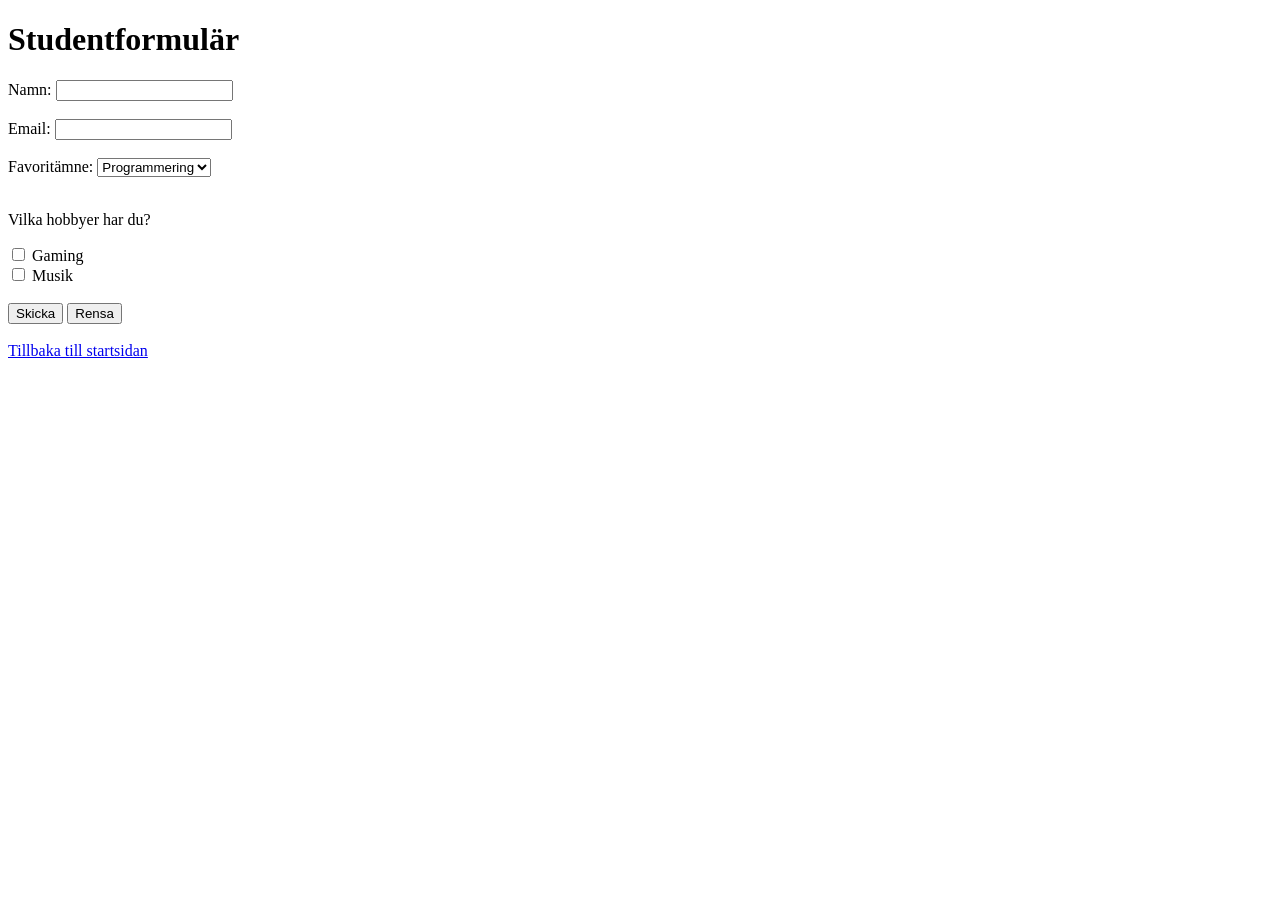
==== form.html @ f090a6fc "Commit" ====
<!DOCTYPE html>
<html lang="sv">
<head>
    <meta charset="UTF-8">
    <title>Studentformulär</title>
</head>
<body>

    <h1>Studentformulär</h1>

    <form>

        <label for="namn">Namn:</label>
        <input type="text" id="namn" name="namn">

        <br><br>

        <label for="email">Email:</label>
        <input type="email" id="email" name="email">

        <br><br>

        <label for="favoritämne">Favoritämne:</label>
        <select id="favoritämne" name="favoritämne">
            <option value="programmering">Programmering</option>
            <option value="matematik">Matematik</option>
            <option value="svenska">Svenska</option>
            <option value="engelska">Engelska</option>
            <option value="fysik">Fysik</option>
        </select>

        <br><br>

        <p>Vilka hobbyer har du?</p>

        <input type="checkbox" id="gaming" name="hobby" value="gaming">
        <label for="gaming">Gaming</label>

        <br>

        <input type="checkbox" id="musik" name="hobby" value="musik">
        <label for="musik">Musik</label>

        <br><br>
        
        <input type="submit" value="Skicka">
        <input type="reset" value="Rensa">

    </form>

    <br>

    <a href="index.html">Tillbaka till startsidan</a>

</body>
</html>
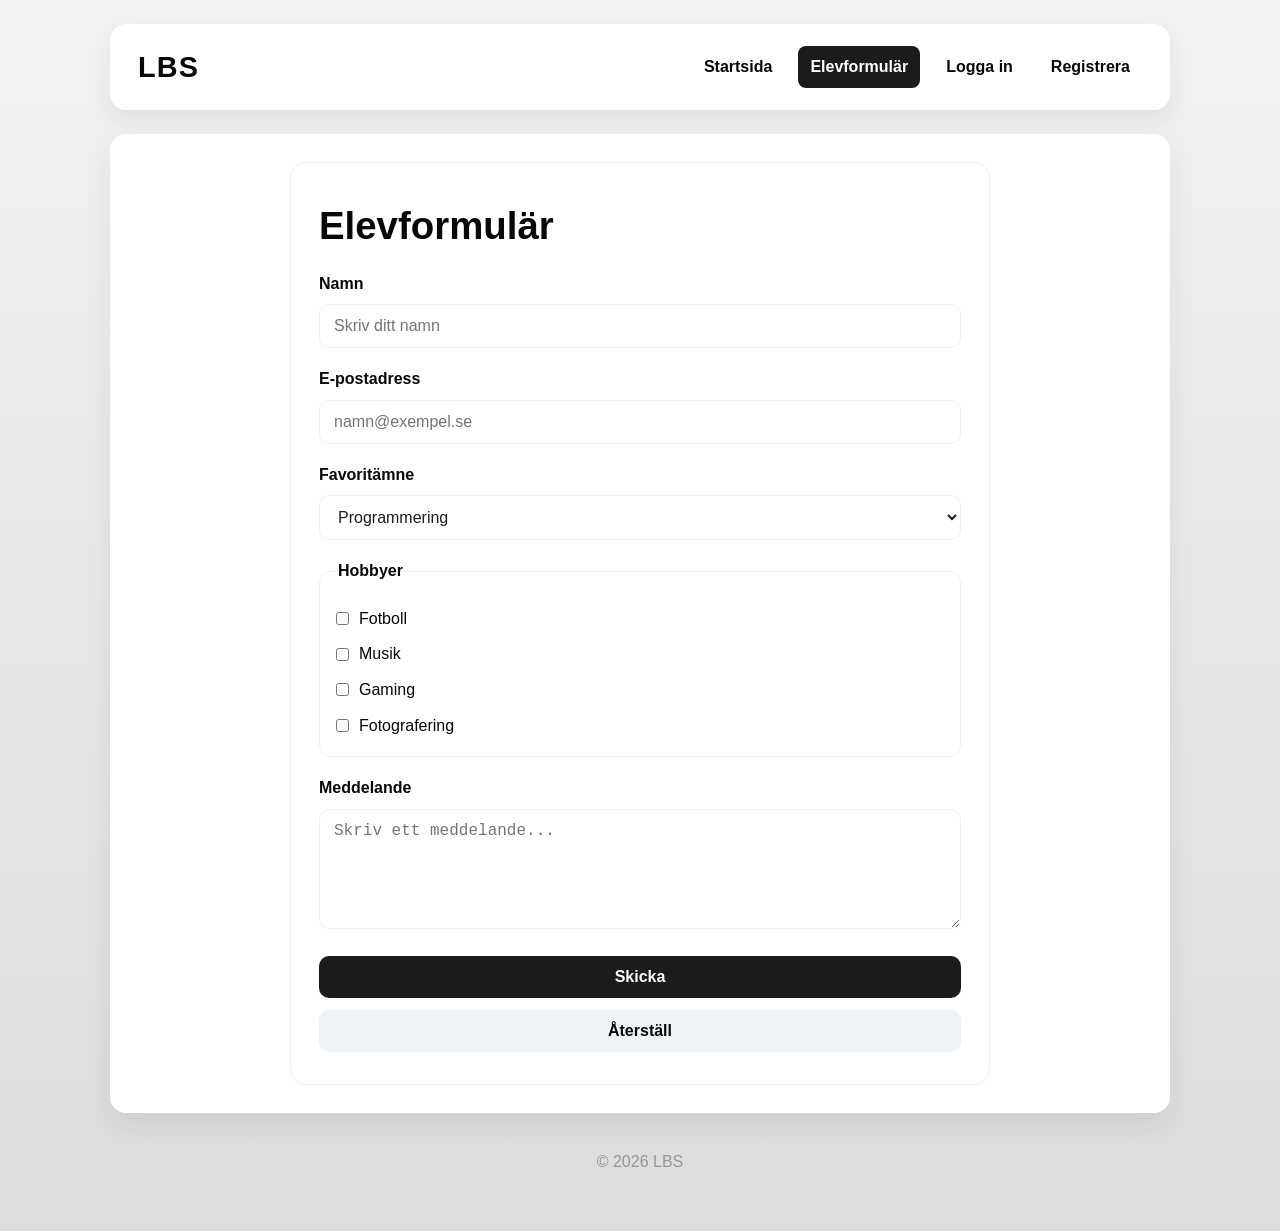
==== commit d3b6e0ac: "css" ====
--- a/form.html
+++ b/form.html
@@ -2,55 +2,71 @@
 <html lang="sv">
 <head>
     <meta charset="UTF-8">
-    <title>Studentformulär</title>
+    <meta name="viewport" content="width=device-width, initial-scale=1.0">
+    <title>Elevformulär | LBS</title>
+    <link rel="stylesheet" href="style.css">
 </head>
 <body>
+    <div class="container">
+        <header class="site-header">
+            <div class="brand">LBS</div>
+            <nav class="nav" aria-label="Huvudnavigation">
+                <a href="index.html">Startsida</a>
+                <a href="form.html" class="active">Elevformulär</a>
+                <a href="login.html">Logga in</a>
+                <a href="register.html">Registrera</a>
+            </nav>
+        </header>
 
-    <h1>Studentformulär</h1>
+        <main class="page">
+            <section class="form-card">
+                <h1>Elevformulär</h1>
+                <form>
+                    <div class="form-group">
+                        <label for="namn">Namn</label>
+                        <input type="text" id="namn" name="namn" placeholder="Skriv ditt namn">
+                    </div>
 
-    <form>
+                    <div class="form-group">
+                        <label for="email">E-postadress</label>
+                        <input type="email" id="email" name="email" placeholder="namn@exempel.se">
+                    </div>
 
-        <label for="namn">Namn:</label>
-        <input type="text" id="namn" name="namn">
+                    <div class="form-group">
+                        <label for="favoritamne">Favoritämne</label>
+                        <select id="favoritamne" name="favoritamne">
+                            <option value="programmering">Programmering</option>
+                            <option value="matematik">Matematik</option>
+                            <option value="svenska">Svenska</option>
+                            <option value="engelska">Engelska</option>
+                            <option value="kemi">Kemi</option>
+                        </select>
+                    </div>
 
-        <br><br>
+                    <fieldset class="hobby-group">
+                        <legend>Hobbyer</legend>
+                        <label><input type="checkbox" name="hobby" value="fotboll"> Fotboll</label>
+                        <label><input type="checkbox" name="hobby" value="musik"> Musik</label>
+                        <label><input type="checkbox" name="hobby" value="gaming"> Gaming</label>
+                        <label><input type="checkbox" name="hobby" value="fotografering"> Fotografering</label>
+                    </fieldset>
 
-        <label for="email">Email:</label>
-        <input type="email" id="email" name="email">
+                    <div class="form-group">
+                        <label for="meddelande">Meddelande</label>
+                        <textarea id="meddelande" name="meddelande" rows="5" placeholder="Skriv ett meddelande..."></textarea>
+                    </div>
 
-        <br><br>
+                    <div class="button-row">
+                        <input type="submit" value="Skicka" class="btn btn-primary">
+                        <input type="reset" value="Återställ" class="btn btn-secondary">
+                    </div>
+                </form>
+            </section>
+        </main>
 
-        <label for="favoritämne">Favoritämne:</label>
-        <select id="favoritämne" name="favoritämne">
-            <option value="programmering">Programmering</option>
-            <option value="matematik">Matematik</option>
-            <option value="svenska">Svenska</option>
-            <option value="engelska">Engelska</option>
-            <option value="fysik">Fysik</option>
-        </select>
-
-        <br><br>
-
-        <p>Vilka hobbyer har du?</p>
-
-        <input type="checkbox" id="gaming" name="hobby" value="gaming">
-        <label for="gaming">Gaming</label>
-
-        <br>
-
-        <input type="checkbox" id="musik" name="hobby" value="musik">
-        <label for="musik">Musik</label>
-
-        <br><br>
-        
-        <input type="submit" value="Skicka">
-        <input type="reset" value="Rensa">
-
-    </form>
-
-    <br>
-
-    <a href="index.html">Tillbaka till startsidan</a>
-
+        <footer class="site-footer">
+            <p>© 2026 LBS</p>
+        </footer>
+    </div>
 </body>
 </html>
--- a/style.css
+++ b/style.css
@@ -0,0 +1,321 @@
+:root {
+    --primary: #1c1c1c;
+    --primary-dark: #080808;
+    --accent: #676767;
+    --light: #f4f4f4;
+    --card: #ffffff;
+    --text: #1d1d1d;
+    --muted: #969696;
+    --border: #f1f1f1;
+}
+
+* {
+    box-sizing: border-box;
+}
+
+body {
+    margin: 0;
+    font-family: Arial, Helvetica, sans-serif;
+    background: linear-gradient(180deg, #f2f2f2 0%, #dcdcdc 100%);
+    color: var(--text);
+    line-height: 1.6;
+}
+
+img {
+    max-width: 100%;
+    display: block;
+}
+
+.container {
+    max-width: 1100px;
+    margin: 0 auto;
+    padding: 24px 20px 40px;
+}
+
+.site-header {
+    display: flex;
+    justify-content: space-between;
+    align-items: center;
+    gap: 20px;
+    background: var(--card);
+    padding: 20px 28px;
+    border-radius: 16px;
+    box-shadow: 0 10px 25px rgba(15, 34, 52, 0.08);
+    margin-bottom: 24px;
+}
+
+.brand {
+    font-size: 1.8rem;
+    font-weight: 700;
+    color: var(--primary-dark);
+    letter-spacing: 0.04em;
+}
+
+.nav {
+    display: flex;
+    flex-wrap: wrap;
+    gap: 14px;
+}
+
+.nav a {
+    text-decoration: none;
+    color: var(--primary-dark);
+    font-weight: 600;
+    padding: 8px 12px;
+    border-radius: 8px;
+    
+}
+
+.nav a:hover,
+.nav a.active {
+    background: var(--primary);
+    color: #fff;
+}
+
+.page {
+    background: var(--card);
+    border-radius: 16px;
+    box-shadow: 0 12px 28px rgba(16, 43, 72, 0.08);
+    padding: 28px;
+}
+
+.hero {
+    display: grid;
+    grid-template-columns: 1.2fr 1fr;
+    gap: 30px;
+    align-items: center;
+    padding-bottom: 18px;
+}
+
+.hero img {
+    width: 100%;
+    height: 360px;
+    object-fit: cover;
+    border-radius: 16px;
+}
+
+.eyebrow {
+    margin: 0 0 10px;
+    color: var(--primary);
+    text-transform: uppercase;
+    font-size: 0.75rem;
+    letter-spacing: 0.12em;
+    font-weight: 700;
+}
+
+h1, h2, h3 {
+    color: var(--primary-dark);
+    margin-top: 0;
+}
+
+h1 {
+    font-size: clamp(2rem, 3vw, 3rem);
+    margin-bottom: 14px;
+}
+
+h2 {
+    font-size: 1.6rem;
+    margin-bottom: 12px;
+}
+
+.section {
+    margin-top: 22px;
+}
+
+.content-grid {
+    display: grid;
+    grid-template-columns: 1.2fr 0.8fr;
+    gap: 26px;
+    margin-top: 16px;
+}
+
+.subject-list {
+    list-style: none;
+    padding: 0;
+    margin: 0;
+    display: grid;
+    grid-template-columns: repeat(2, minmax(160px, 1fr));
+    gap: 12px;
+}
+
+.subject-list li {
+    background: var(--light);
+    border: 1px solid var(--border);
+    border-radius: 10px;
+    padding: 12px 14px;
+    font-weight: 600;
+    color: var(--primary-dark);
+}
+
+.info-card {
+    background: linear-gradient(180deg, #f0f0f0 0%, #e1e1e1 100%);
+    border: 1px solid #565656;
+    border-radius: 14px;
+    padding: 22px;
+}
+
+.schedule {
+    width: 100%;
+    border-collapse: collapse;
+    margin-top: 14px;
+    overflow: hidden;
+    border-radius: 12px;
+    border: 1px solid var(--border);
+}
+
+.schedule th,
+.schedule td {
+    border: 1px solid var(--border);
+    padding: 14px 12px;
+    text-align: left;
+}
+
+.schedule th {
+    background: var(--primary);
+    color: white;
+}
+
+.schedule tr:nth-child(even) td {
+    background: #f8fbff;
+}
+
+.form-card {
+    max-width: 700px;
+    margin: 0 auto;
+    padding: 32px 28px;
+    background: #fff;
+    border-radius: 16px;
+    border: 1px solid var(--border);
+}
+
+.form-group {
+    margin-bottom: 18px;
+}
+
+label,
+legend {
+    display: block;
+    margin-bottom: 8px;
+    font-weight: 700;
+    color: var(--primary-dark);
+}
+
+input,
+select,
+textarea {
+    width: 100%;
+    padding: 12px 14px;
+    border: 1px solid var(--border);
+    border-radius: 10px;
+    background: #fff;
+    font-size: 1rem;
+    color: var(--text);
+}
+
+input:focus,
+select:focus,
+textarea:focus {
+    outline: 2px solid rgba(113, 113, 113, 0.2);
+    border-color: var(--primary);
+}
+
+textarea {
+    resize: vertical;
+    min-height: 120px;
+}
+
+.hobby-group {
+    border: 1px solid var(--border);
+    border-radius: 12px;
+    padding: 14px 16px 8px;
+    margin: 0 0 18px;
+}
+
+.hobby-group label {
+    display: flex;
+    align-items: center;
+    gap: 10px;
+    font-weight: 500;
+    margin-bottom: 10px;
+}
+
+.hobby-group input {
+    width: auto;
+    margin: 0;
+}
+
+.button-row {
+    display: flex;
+    flex-wrap: wrap;
+    gap: 12px;
+    margin-top: 20px;
+}
+
+.btn {
+    border: none;
+    border-radius: 10px;
+    padding: 12px 18px;
+    font-size: 1rem;
+    font-weight: 700;
+    cursor: pointer;
+    transition: transform 0.2s ease, opacity 0.2s ease;
+}
+
+.btn:hover {
+    transform: translateY(-1px);
+}
+
+.btn-primary {
+    background: var(--primary);
+    color: #fff;
+}
+
+.btn-secondary {
+    background: #eef3f8;
+    color: var(--primary-dark);
+}
+
+.auth-page {
+    display: flex;
+    justify-content: center;
+    align-items: center;
+    min-height: 500px;
+}
+
+.auth-link {
+    text-align: center;
+    margin-top: 18px;
+    color: var(--muted);
+}
+
+.auth-link a {
+    color: var(--primary);
+    font-weight: 700;
+    text-decoration: none;
+}
+
+.site-footer {
+    text-align: center;
+    color: var(--muted);
+    padding-top: 20px;
+}
+
+@media (max-width: 700px) {
+    .site-header {
+        flex-direction: column;
+        align-items: flex-start;
+    }
+
+    .hero,
+    .content-grid {
+        grid-template-columns: 1fr;
+    }
+
+    .page {
+        padding: 20px 18px;
+    }
+
+    .subject-list {
+        grid-template-columns: 1fr;
+    }
+}
